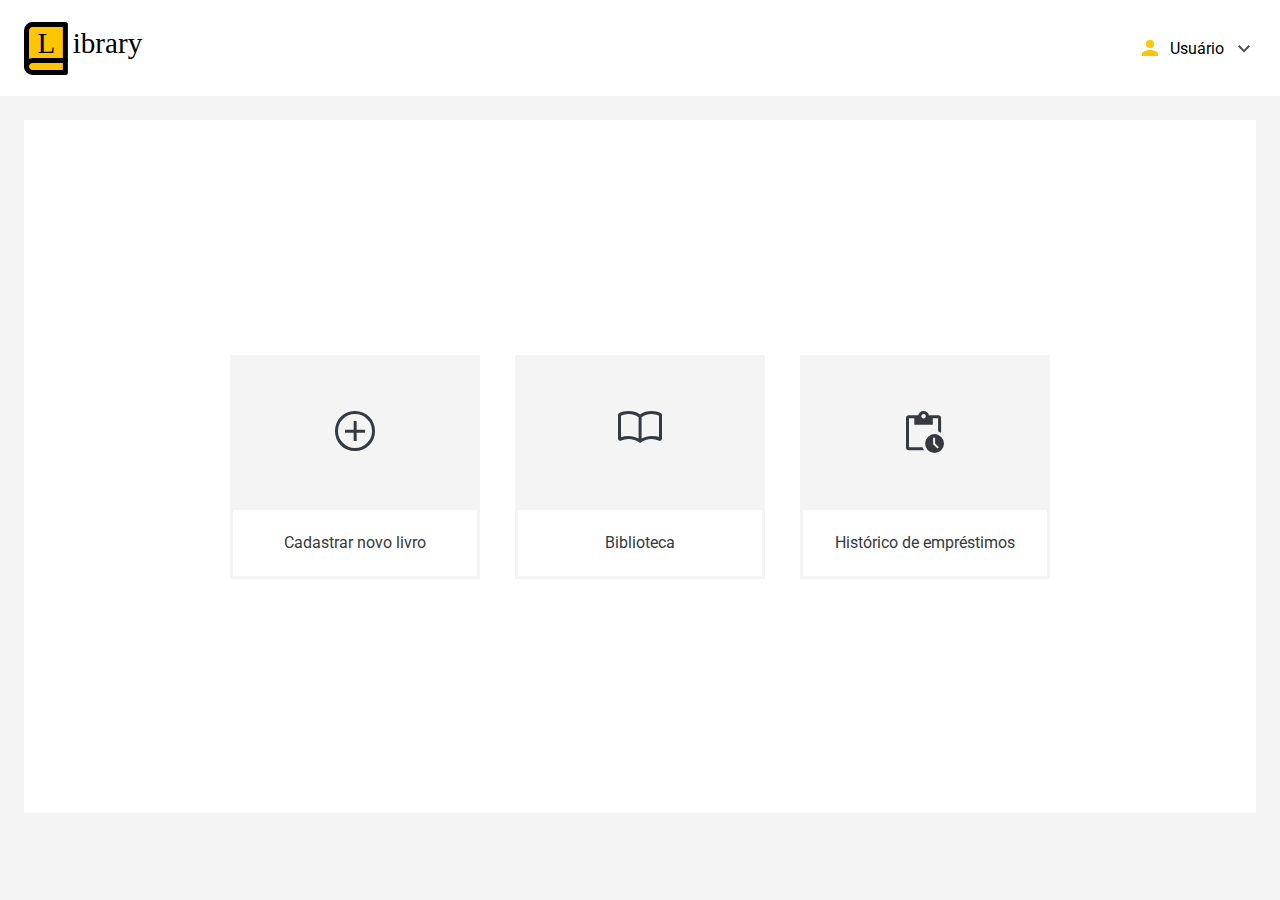
==== index.html @ 0f4041a3 "primeiras paginas iniciadas" ====
<!doctype html>

<html lang="pt-br">

<head>
   <title>Página principal</title>
   <meta charset="utf-8">
   <link rel="stylesheet" href="css/index.css">
   <link rel="preconnect" href="https://fonts.googleapis.com">
   <link rel="preconnect" href="https://fonts.gstatic.com" crossorigin>
   <link href="https://fonts.googleapis.com/css2?family=Roboto&display=swap" rel="stylesheet">
</head>

<body>

   <header id="index--cabecalho" class="flex-2">
      <img id="index--logo" src="imagens/Logo.svg">

      <div id="index--usuario" class="flex-2">
         <img id="index--img-avatar" src="imagens/person_black_24dp (1).svg">
         <p>Usuário</p>
         <img id="index--img-seta" src="imagens/Arrow.svg">
      </div>
   </header>

   <main id="index--principal" class="flex-1">
      <div id="index--principal-div-container" class="flex-2">

         <a href="cadastro.html" style="cursor: pointer; text-decoration: none;">
         <div class="index--principal-div-menor">
            <img class="index--principal-img" src="imagens/add_circle_FILL0_wght400_GRAD0_opsz48.svg">
            <div>
               <p>Cadastrar novo livro</p>
            </div>
         </div>
         </a>

         <a href="biblioteca.html" style="cursor: pointer; text-decoration: none;">
         <div class="index--principal-div-menor" class="flex-2">
            <img class="index--principal-img" src="imagens/import_contacts_FILL0_wght400_GRAD0_opsz48 (1).svg">
            <div>
               <p>Biblioteca</p>
            </div>
         </div>
         </a>

         <div class="index--principal-div-menor">
            <img class="index--principal-img" src="imagens/pending_actions_FILL0_wght400_GRAD0_opsz48.svg">
            <div>
               <p>Histórico de empréstimos</p>
            </div>
         </div>
      </div>
   </main>

</body>

</html>
---- css/index.css ----
body {
   margin: 0;
   background-color: #F4F4F4;
   font-family: 'Roboto', sans-serif;
}

.flex-1 {
   display: flex;
   justify-content: center;
   align-items: center;
}

.flex-2 {
   display: flex;
   justify-content: space-between;
   align-items: center;
}

#index--cabecalho {
   background-color: white;
   height: 96px;
}

#index--logo {
   margin-left: 1.5em;
}

#index--usuario {
   margin-right: 1.5em;
   gap: 0.5em;
   height: 30px;
}

#index--img-avatar {
   width: 24px;
}

#index--img-seta {
   width: 24px;
}

#index--principal {
   background-color: white;
   margin: 1.5em;
   height: 77vh;
}

#index--principal-div-container {
   width: 820px;
   flex-wrap: wrap;
}

.index--principal-div-menor {
   background-color: #F4F4F4;
   height: 224px;
   width: 250px;
   flex-direction: column;
   display: flex;
   justify-content: space-between;
   align-items: center;
}

.index--principal-div-menor p {
   margin: 0;
   color: #343A40;
}

.index--principal-div-menor div {
   width: 100%;
   text-align: center;
   height: 4.5em;
   background-color: white;
   box-shadow:0px 0px 0px 3px #F4F4F4 inset;
   display: flex;
   justify-content: center;
   align-items: center;
}

.index--principal-img {
   margin-top: 3.5em;
}
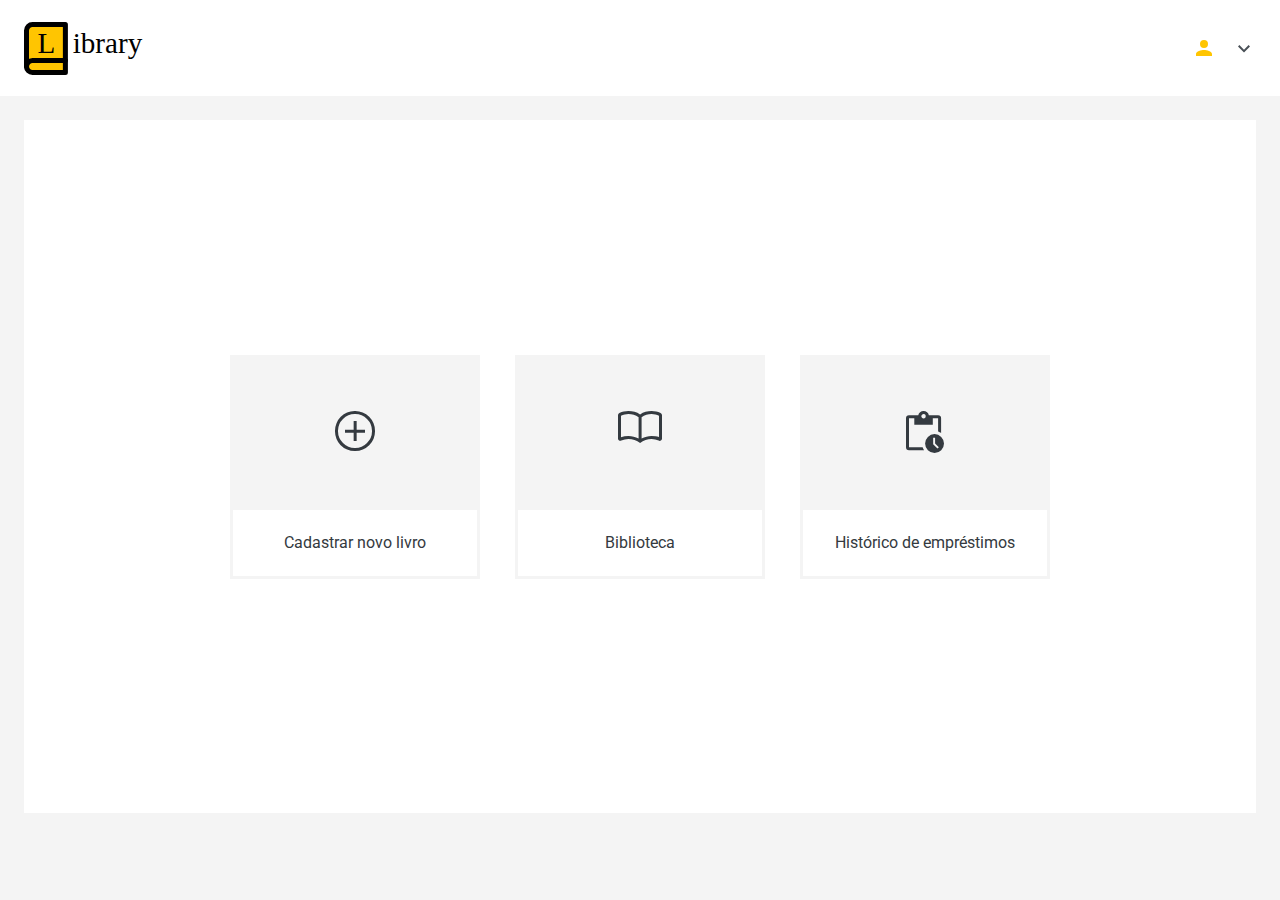
==== commit 117608e5: "js do login iniciado" ====
--- a/index.html
+++ b/index.html
@@ -18,7 +18,7 @@
 
       <div id="index--usuario" class="flex-2">
          <img id="index--img-avatar" src="imagens/person_black_24dp (1).svg">
-         <p>Usuário</p>
+         <p id="atual-usuario">Usuário</p>
          <img id="index--img-seta" src="imagens/Arrow.svg">
       </div>
    </header>
@@ -53,6 +53,14 @@
       </div>
    </main>
 
+   <script>
+      
+      (function (){
+         $atual_usuario = document.querySelector('#atual-usuario');
+         $atual_usuario.textContent = localStorage.getItem('atual-usuario');
+      })()
+   </script>
+
 </body>
 
 </html>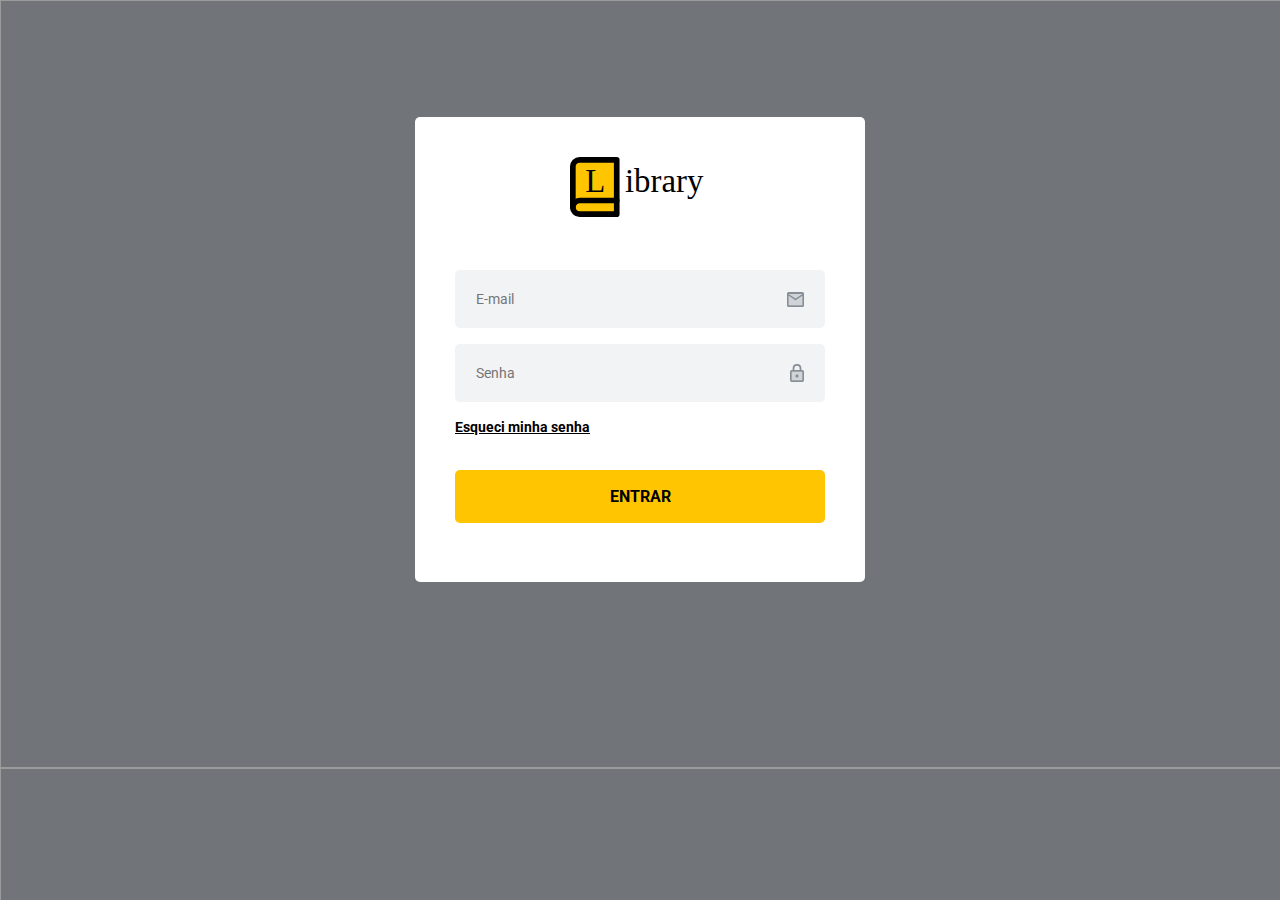
==== commit 79165632: "js de login e logout feitos, terminando js de cadastro" ====
--- a/index.html
+++ b/index.html
@@ -16,32 +16,36 @@
    <header id="index--cabecalho" class="flex-2">
       <img id="index--logo" src="imagens/Logo.svg">
 
-      <div id="index--usuario" class="flex-2">
-         <img id="index--img-avatar" src="imagens/person_black_24dp (1).svg">
-         <p id="atual-usuario">Usuário</p>
-         <img id="index--img-seta" src="imagens/Arrow.svg">
-      </div>
+      <section>
+         <div id="index--usuario" class="flex-2">
+            <img id="index--img-avatar" src="imagens/person_black_24dp (1).svg">
+            <p id="atual-usuario">Usuário</p>
+            <img id="index--img-seta" src="imagens/Arrow.svg">
+         </div>
+
+         <div id="index--usuario-sair" style="visibility: hidden;"><p>Sair</p></div>
+      </section>
    </header>
 
    <main id="index--principal" class="flex-1">
       <div id="index--principal-div-container" class="flex-2">
 
          <a href="cadastro.html" style="cursor: pointer; text-decoration: none;">
-         <div class="index--principal-div-menor">
-            <img class="index--principal-img" src="imagens/add_circle_FILL0_wght400_GRAD0_opsz48.svg">
-            <div>
-               <p>Cadastrar novo livro</p>
+            <div class="index--principal-div-menor">
+               <img class="index--principal-img" src="imagens/add_circle_FILL0_wght400_GRAD0_opsz48.svg">
+               <div>
+                  <p>Cadastrar novo livro</p>
+               </div>
             </div>
-         </div>
          </a>
 
          <a href="biblioteca.html" style="cursor: pointer; text-decoration: none;">
-         <div class="index--principal-div-menor" class="flex-2">
-            <img class="index--principal-img" src="imagens/import_contacts_FILL0_wght400_GRAD0_opsz48 (1).svg">
-            <div>
-               <p>Biblioteca</p>
+            <div class="index--principal-div-menor" class="flex-2">
+               <img class="index--principal-img" src="imagens/import_contacts_FILL0_wght400_GRAD0_opsz48 (1).svg">
+               <div>
+                  <p>Biblioteca</p>
+               </div>
             </div>
-         </div>
          </a>
 
          <div class="index--principal-div-menor">
@@ -53,13 +57,7 @@
       </div>
    </main>
 
-   <script>
-      
-      (function (){
-         $atual_usuario = document.querySelector('#atual-usuario');
-         $atual_usuario.textContent = localStorage.getItem('atual-usuario');
-      })()
-   </script>
+   <script src="javascript/logout.js"></script>
 
 </body>
 
--- a/css/index.css
+++ b/css/index.css
@@ -21,6 +21,10 @@
    height: 96px;
 }
 
+#index--cabecalho section {
+   margin-top: 5em;
+}
+
 #index--logo {
    margin-left: 1.5em;
 }
@@ -29,6 +33,23 @@
    margin-right: 1.5em;
    gap: 0.5em;
    height: 30px;
+}
+
+#index--usuario:hover {
+   cursor: pointer;
+}
+
+#index--usuario-sair {
+   background-color: #F4F4F4;
+   border-radius: 5px;
+   width: 148px;
+   height: 57px;
+   font: normal normal normal 18px/18px Roboto;
+   color: #2A2A2A;
+}
+
+#index--usuario-sair p {
+   padding: 1em 0 0 1em;
 }
 
 #index--img-avatar {
